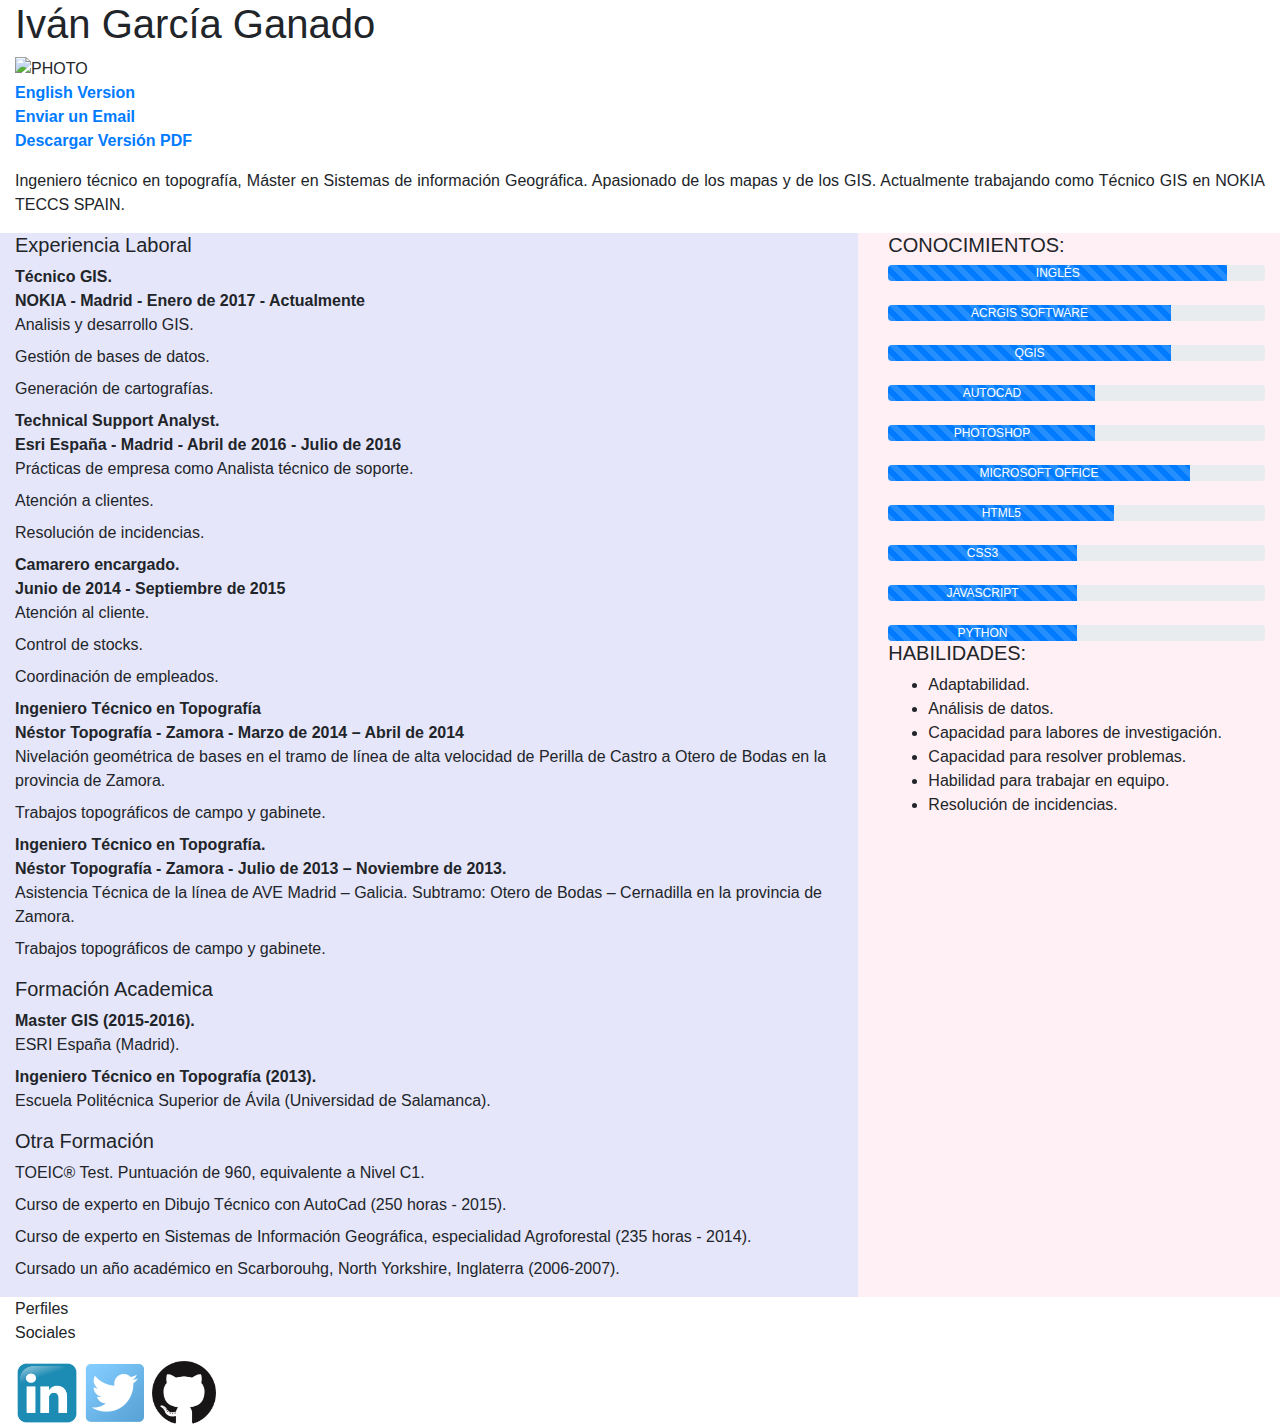
==== index.html @ e0b1468c "v0.1" ====
<!DOCTYPE html>
<html lang="en">
<head>
  <title>Bootstrap Example</title>
  <meta charset="utf-8">
  <meta name="viewport" content="width=device-width, initial-scale=1">
  <link rel="stylesheet" href="https://maxcdn.bootstrapcdn.com/bootstrap/4.0.0-beta.2/css/bootstrap.min.css">
  <script src="https://ajax.googleapis.com/ajax/libs/jquery/3.2.1/jquery.min.js"></script>
  <script src="https://cdnjs.cloudflare.com/ajax/libs/popper.js/1.12.6/umd/popper.min.js"></script>
  <script src="https://maxcdn.bootstrapcdn.com/bootstrap/4.0.0-beta.2/js/bootstrap.min.js"></script>
</head>

<body>

<div id=Header > <!-- CABECERO -->
  <div class="container-fluid"> 
    <div id="contact-info" class="vcard">   
        <h1 class="fn">Iván García Ganado</h1>  
        <img id="pic" src="images/ivan_garcia.png" alt="PHOTO" id="pic"> 
        <p>
          <a href="index.en.html" ><strong>English Version</strong></a>
          <br>
          <a class="email" href="mailto:ivangarciaganado@gmail.com"><strong>Enviar un Email</strong></a>
          <br>
          <a href="downloads/ivan_garcia.pdf" download="ivan_garcia_CV"><strong>Descargar Versión PDF</strong></a>
        </p>       
  	    <p align="justify" >
  	    Ingeniero técnico en topografía, Máster en Sistemas de información Geográfica. Apasionado de los mapas y de los GIS. Actualmente trabajando como Técnico GIS en NOKIA TECCS SPAIN. 
        </p>
    </div> 
  </div> <!-- CIERRE CABECERO -->
</div>


<div class="row">   <!-- CUERPO DEL CV -->  
	<!-- COLUMNA IZQUIERDA -->
  <div class="col-sm-8" id = LeftColumn style="background-color:lavender;">
    <div class="container-fluid">
      
      <h5>Experiencia Laboral</h5>
        <dl>
          <dt>Técnico GIS.</dt>
          <dt>NOKIA - Madrid - Enero de 2017 - Actualmente</dt>
          <dd>Analisis y desarrollo GIS.</dd>
          <dd>Gestión de bases de datos.</dd>
          <dd>Generación de cartografías.</dd>

                          
          <dt>Technical Support Analyst.</dt>
          <dt>Esri España - Madrid - Abril de 2016 - Julio de 2016</dt>

          <dd>Prácticas de empresa como Analista técnico de soporte.</dd>
          <dd>Atención a clientes.</dd>
          <dd>Resolución de incidencias.</dd>


          <dt>Camarero encargado.</dt>
          <dt>Junio de 2014 - Septiembre de 2015
          <dd>Atención al cliente.</dd>
          <dd>Control de stocks.</dd>
          <dd>Coordinación de empleados.</dd>

          <dt>Ingeniero Técnico en Topografía</dt>
          <dt>Néstor Topografía - Zamora - Marzo de 2014 – Abril de 2014</dt>

          <dd>Nivelación geométrica de bases en el tramo de línea de alta velocidad de Perilla de Castro a Otero de Bodas en la provincia de Zamora.</dd>
          <dd>Trabajos topográficos de campo y gabinete.</dd>


          <dt>Ingeniero Técnico en Topografía.</dt>
          <dt>Néstor Topografía - Zamora - Julio de 2013 – Noviembre de 2013.</dt>
          <dd>Asistencia Técnica de la línea de AVE Madrid – Galicia. Subtramo: Otero de Bodas – Cernadilla en la provincia de Zamora.</dd>
          <dd>Trabajos topográficos de campo y gabinete.</dd>
        </dl>
      
      <h5>Formación Academica</h5>
      <dl>
        <dt>Master GIS (2015-2016).</dt>
        <dd>ESRI España (Madrid).</dd>


        <dt>Ingeniero Técnico en Topografía (2013).</dt>
        <dd>Escuela Politécnica Superior de Ávila (Universidad de Salamanca).</dd>
      </dl>	

      <h5>Otra Formación</h5>
        <dl>
          <dd>TOEIC® Test. Puntuación de 960, equivalente a Nivel C1.</dd>
          <dd>Curso de experto en Dibujo Técnico con AutoCad (250 horas - 2015).</dd>
          <dd>Curso de experto en Sistemas de Información Geográfica, especialidad Agroforestal (235 horas - 2014).</dd>
          <dd>Cursado un año académico en Scarborouhg, North Yorkshire, Inglaterra (2006-2007).</dd>
        </dl>
    </div>
  </div>  <!-- CIERRE COLUMNA IZQUIERDA -->
  
  <!-- COLUMNA DERECHA -->
  <div class="col-sm-4" id = RightColumn style="background-color:lavenderblush;">
  	<div class="container-fluid">
		  <h5>CONOCIMIENTOS:</h5> 
		  <div class="progress">
		    <div class="progress-bar progress-bar-striped progress-bar-animated" style="width:90%">INGLÉS</div>
		  </div>
		  <br>
		  <div class="progress">
		    <div class="progress-bar progress-bar-striped progress-bar-animated" style="width:75%">ACRGIS SOFTWARE</div>
		  </div>
		  <br>
		  <div class="progress">
		    <div class="progress-bar progress-bar-striped progress-bar-animated" style="width:75%">QGIS</div>
		  </div>
		  <br>
		  <div class="progress">
		    <div class="progress-bar progress-bar-striped progress-bar-animated" style="width:55%">AUTOCAD</div>
		  </div>
		  <br>
		  <div class="progress">
		    <div class="progress-bar progress-bar-striped progress-bar-animated" style="width:55%">PHOTOSHOP</div>
		  </div>
      <br>
      <div class="progress">
        <div class="progress-bar progress-bar-striped progress-bar-animated" style="width:80%">MICROSOFT OFFICE</div>
      </div>
      <br>
      <div class="progress">
        <div class="progress-bar progress-bar-striped progress-bar-animated" style="width:60%">HTML5</div>
      </div>
      <br>
      <div class="progress">
        <div class="progress-bar progress-bar-striped progress-bar-animated" style="width:50%">CSS3</div>
      </div>
      <br>
      <div class="progress">
        <div class="progress-bar progress-bar-striped progress-bar-animated" style="width:50%">JAVASCRIPT</div>
      </div>
      <br>
      <div class="progress">
        <div class="progress-bar progress-bar-striped progress-bar-animated" style="width:50%">PYTHON</div>
      </div>
    </div> <!-- CIERRE BARRAS -->
    <div class="container">
    
    <h5>HABILIDADES:</h5>
      <ul>
          <li>Adaptabilidad.</li>
          <li>Análisis de datos.</li>
          <li>Capacidad para labores de investigación.</li>
          <li>Capacidad para resolver problemas.</li>
          <li>Habilidad para trabajar en equipo.</li>
          <li>Resolución de incidencias.</li>                    
      </ul>
    </div> <!-- CIERRE HABILIDADES -->

  </div><!-- CIERRE COLUMNA DERECHA -->
</div>
<div id = Bottom>
  <div class="container-fluid">      
    <p id="Perfiles"> Perfiles<br>Sociales </p>

    <a href="https://es.linkedin.com/in/ivan-garcia">
    <img src="images/linkedin.png" alt="HTML tutorial" style=" width:64px; height:64px; border:0;">

    <a href="https://twitter.com/IvanGargan">
    <img src="images/Twitter-icon.png" alt="HTML tutorial" style=" width:64px; height:64px; border:0;">
    </a>

    <a href="https://github.com/IvanGargan">
    <img src="images/GitHub-Mark.png" alt="HTML tutorial" style=" width:64px; height:64px; border:0;">
    </a>
  </div>

</div>

</body>

</html>
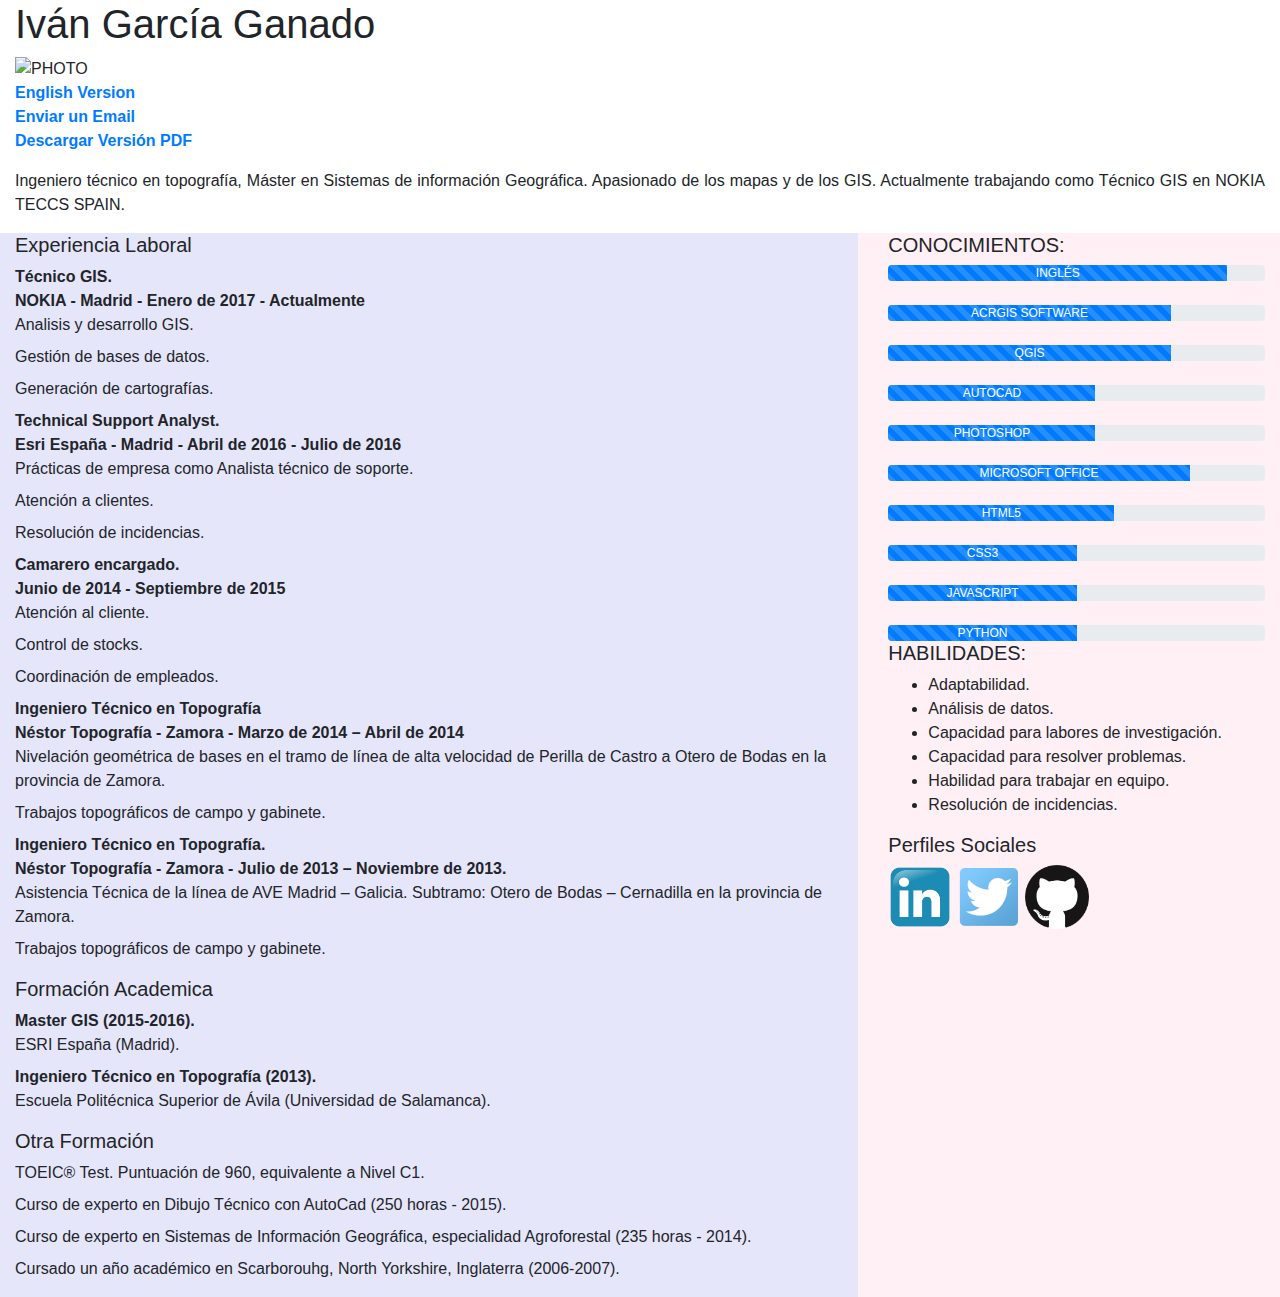
==== commit e4dba6fa: "Barras unificadas" ====
--- a/index.html
+++ b/index.html
@@ -4,6 +4,7 @@
   <title>Bootstrap Example</title>
   <meta charset="utf-8">
   <meta name="viewport" content="width=device-width, initial-scale=1">
+  <link rel="stylesheet" href="css/style.css">
   <link rel="stylesheet" href="https://maxcdn.bootstrapcdn.com/bootstrap/4.0.0-beta.2/css/bootstrap.min.css">
   <script src="https://ajax.googleapis.com/ajax/libs/jquery/3.2.1/jquery.min.js"></script>
   <script src="https://cdnjs.cloudflare.com/ajax/libs/popper.js/1.12.6/umd/popper.min.js"></script>
@@ -98,7 +99,7 @@
   	<div class="container-fluid">
 		  <h5>CONOCIMIENTOS:</h5> 
 		  <div class="progress">
-		    <div class="progress-bar progress-bar-striped progress-bar-animated" style="width:90%">INGLÉS</div>
+		    <div class="progress-bar progress-bar-striped progress-bar-animated" align="left" style="width:90%">INGLÉS</div>
 		  </div>
 		  <br>
 		  <div class="progress">
@@ -149,24 +150,22 @@
           <li>Resolución de incidencias.</li>                    
       </ul>
     </div> <!-- CIERRE HABILIDADES -->
+    <div class="container-fluid">      
+      <h5>Perfiles Sociales</h5>
+      <a href="https://es.linkedin.com/in/ivan-garcia">
+      <img src="images/linkedin.png" alt="HTML tutorial" style=" width:64px; height:64px; border:0;">
+      <a href="https://twitter.com/IvanGargan">
+      <img src="images/Twitter-icon.png" alt="HTML tutorial" style=" width:64px; height:64px; border:0;">
+      </a>
+      <a href="https://github.com/IvanGargan">
+      <img src="images/GitHub-Mark.png" alt="HTML tutorial" style=" width:64px; height:64px; border:0;">
+      </a>
+    </div>
 
   </div><!-- CIERRE COLUMNA DERECHA -->
 </div>
 <div id = Bottom>
-  <div class="container-fluid">      
-    <p id="Perfiles"> Perfiles<br>Sociales </p>
 
-    <a href="https://es.linkedin.com/in/ivan-garcia">
-    <img src="images/linkedin.png" alt="HTML tutorial" style=" width:64px; height:64px; border:0;">
-
-    <a href="https://twitter.com/IvanGargan">
-    <img src="images/Twitter-icon.png" alt="HTML tutorial" style=" width:64px; height:64px; border:0;">
-    </a>
-
-    <a href="https://github.com/IvanGargan">
-    <img src="images/GitHub-Mark.png" alt="HTML tutorial" style=" width:64px; height:64px; border:0;">
-    </a>
-  </div>
 
 </div>
 
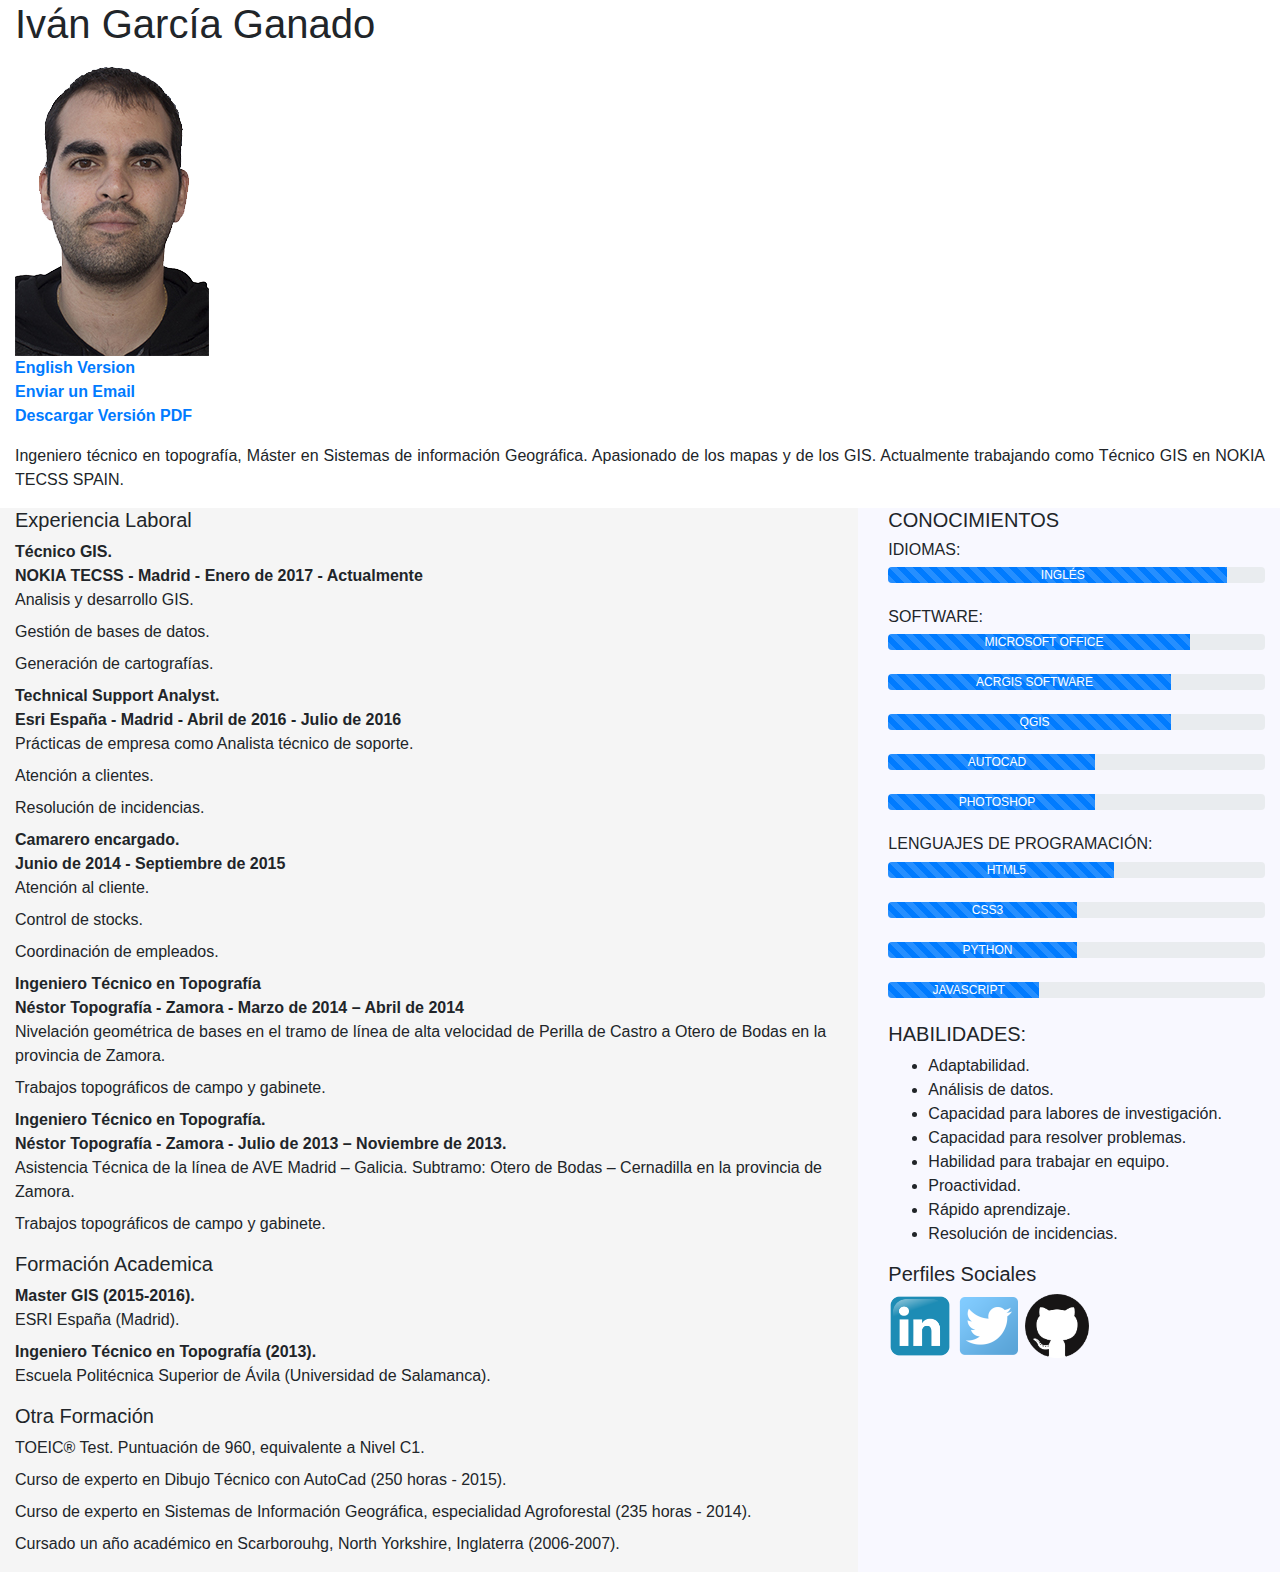
==== commit 7d0d3504: "mas barras" ====
--- a/index.html
+++ b/index.html
@@ -6,6 +6,7 @@
   <meta name="viewport" content="width=device-width, initial-scale=1">
   <link rel="stylesheet" href="css/style.css">
   <link rel="stylesheet" href="https://maxcdn.bootstrapcdn.com/bootstrap/4.0.0-beta.2/css/bootstrap.min.css">
+  <link rel="stylesheet" href="http://cdnjs.cloudflare.com/ajax/libs/font-awesome/4.6.3/css/font-awesome.min.css">
   <script src="https://ajax.googleapis.com/ajax/libs/jquery/3.2.1/jquery.min.js"></script>
   <script src="https://cdnjs.cloudflare.com/ajax/libs/popper.js/1.12.6/umd/popper.min.js"></script>
   <script src="https://maxcdn.bootstrapcdn.com/bootstrap/4.0.0-beta.2/js/bootstrap.min.js"></script>
@@ -24,9 +25,9 @@
           <a class="email" href="mailto:ivangarciaganado@gmail.com"><strong>Enviar un Email</strong></a>
           <br>
           <a href="downloads/ivan_garcia.pdf" download="ivan_garcia_CV"><strong>Descargar Versión PDF</strong></a>
-        </p>       
+        </p>    
   	    <p align="justify" >
-  	    Ingeniero técnico en topografía, Máster en Sistemas de información Geográfica. Apasionado de los mapas y de los GIS. Actualmente trabajando como Técnico GIS en NOKIA TECCS SPAIN. 
+  	    Ingeniero técnico en topografía, Máster en Sistemas de información Geográfica. Apasionado de los mapas y de los GIS. Actualmente trabajando como Técnico GIS en NOKIA TECSS SPAIN. 
         </p>
     </div> 
   </div> <!-- CIERRE CABECERO -->
@@ -35,13 +36,13 @@
 
 <div class="row">   <!-- CUERPO DEL CV -->  
 	<!-- COLUMNA IZQUIERDA -->
-  <div class="col-sm-8" id = LeftColumn style="background-color:lavender;">
+  <div class="col-sm-8" id = LeftColumn style="background-color:WhiteSmoke;">
     <div class="container-fluid">
       
       <h5>Experiencia Laboral</h5>
         <dl>
           <dt>Técnico GIS.</dt>
-          <dt>NOKIA - Madrid - Enero de 2017 - Actualmente</dt>
+          <dt>NOKIA TECSS - Madrid - Enero de 2017 - Actualmente</dt>
           <dd>Analisis y desarrollo GIS.</dd>
           <dd>Gestión de bases de datos.</dd>
           <dd>Generación de cartografías.</dd>
@@ -95,48 +96,52 @@
   </div>  <!-- CIERRE COLUMNA IZQUIERDA -->
   
   <!-- COLUMNA DERECHA -->
-  <div class="col-sm-4" id = RightColumn style="background-color:lavenderblush;">
+  <div class="col-sm-4" id = RightColumn style="background-color:GhostWhite;">
   	<div class="container-fluid">
-		  <h5>CONOCIMIENTOS:</h5> 
+		  <h5>CONOCIMIENTOS</h5>
+      <h6>IDIOMAS:</h6> 
 		  <div class="progress">
-		    <div class="progress-bar progress-bar-striped progress-bar-animated" align="left" style="width:90%">INGLÉS</div>
+		    <div class="progress-bar progress-bar-striped progress-bar-animated" style="width:90%"><span>INGLÉS</span></div>
+		  </div>
+		  <br>
+      <h6>SOFTWARE:</h6>
+      <div class="progress">
+        <div class="progress-bar progress-bar-striped progress-bar-animated" style="width:80%"><span>MICROSOFT OFFICE</span></div>
+      </div>
+      <br>
+		  <div class="progress">
+		    <div class="progress-bar progress-bar-striped progress-bar-animated" style="width:75%"><span>ACRGIS SOFTWARE</span></div>
 		  </div>
 		  <br>
 		  <div class="progress">
-		    <div class="progress-bar progress-bar-striped progress-bar-animated" style="width:75%">ACRGIS SOFTWARE</div>
+		    <div class="progress-bar progress-bar-striped progress-bar-animated" style="width:75%"><span>QGIS</span></div>
 		  </div>
 		  <br>
 		  <div class="progress">
-		    <div class="progress-bar progress-bar-striped progress-bar-animated" style="width:75%">QGIS</div>
-		  </div>
-		  <br>
-		  <div class="progress">
-		    <div class="progress-bar progress-bar-striped progress-bar-animated" style="width:55%">AUTOCAD</div>
-		  </div>
-		  <br>
-		  <div class="progress">
-		    <div class="progress-bar progress-bar-striped progress-bar-animated" style="width:55%">PHOTOSHOP</div>
+		    <div class="progress-bar progress-bar-striped progress-bar-animated" style="width:55%"><span>AUTOCAD</span></div>
 		  </div>
       <br>
+		  <div class="progress">
+		    <div class="progress-bar progress-bar-striped progress-bar-animated" style="width:55%"><span>PHOTOSHOP</span></div>
+		  </div>
+      <br>
+      <h6>LENGUAJES DE PROGRAMACIÓN:</h6> 
       <div class="progress">
-        <div class="progress-bar progress-bar-striped progress-bar-animated" style="width:80%">MICROSOFT OFFICE</div>
+        <div class="progress-bar progress-bar-striped progress-bar-animated" style="width:60%"><span>HTML5</span></div>
       </div>
       <br>
       <div class="progress">
-        <div class="progress-bar progress-bar-striped progress-bar-animated" style="width:60%">HTML5</div>
+        <div class="progress-bar progress-bar-striped progress-bar-animated" style="width:50%"><span>CSS3</span></div>
       </div>
       <br>
       <div class="progress">
-        <div class="progress-bar progress-bar-striped progress-bar-animated" style="width:50%">CSS3</div>
+        <div class="progress-bar progress-bar-striped progress-bar-animated" style="width:50%"><span>PYTHON</span></div>
       </div>
       <br>
       <div class="progress">
-        <div class="progress-bar progress-bar-striped progress-bar-animated" style="width:50%">JAVASCRIPT</div>
+        <div class="progress-bar progress-bar-striped progress-bar-animated" style="width:40%"><span>JAVASCRIPT</span></div>
       </div>
       <br>
-      <div class="progress">
-        <div class="progress-bar progress-bar-striped progress-bar-animated" style="width:50%">PYTHON</div>
-      </div>
     </div> <!-- CIERRE BARRAS -->
     <div class="container">
     
@@ -147,6 +152,8 @@
           <li>Capacidad para labores de investigación.</li>
           <li>Capacidad para resolver problemas.</li>
           <li>Habilidad para trabajar en equipo.</li>
+          <li>Proactividad.</li>
+          <li>Rápido aprendizaje.</li>
           <li>Resolución de incidencias.</li>                    
       </ul>
     </div> <!-- CIERRE HABILIDADES -->
--- a/css/style.css
+++ b/css/style.css
@@ -0,0 +1,11 @@
+/**
+ * Progress bars with centered text
+ */
+
+.progress span {
+    position: relative;
+    left: 5px;
+    display: block;
+    width: 100%;
+    color: white;
+ }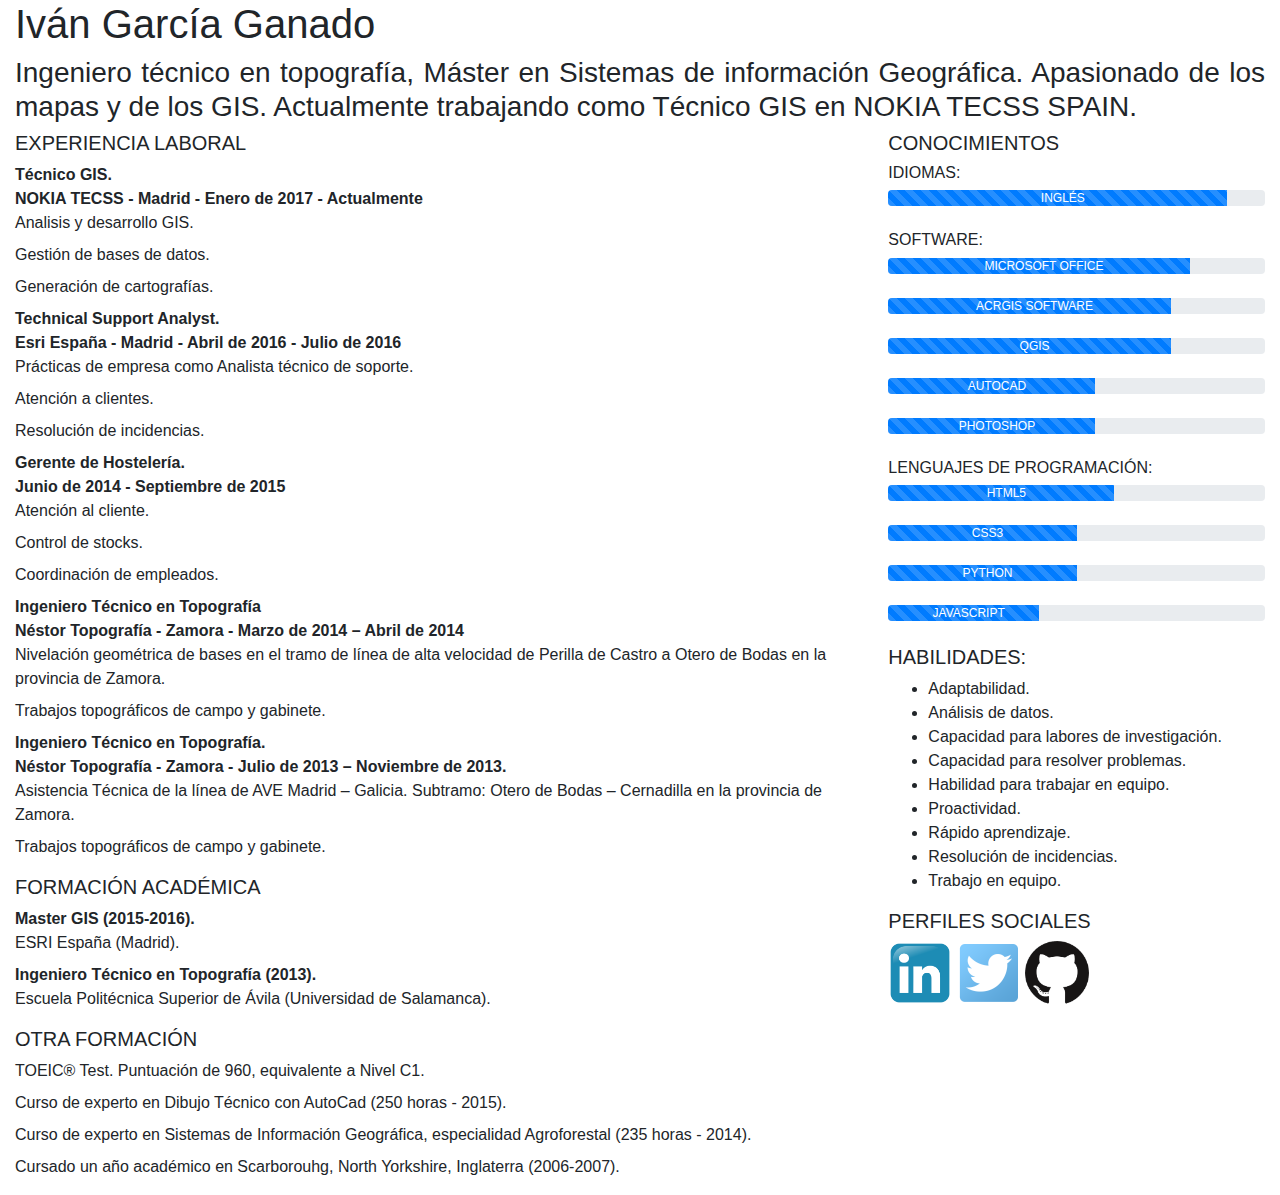
==== commit e8885d22: "printable" ====
--- a/index.html
+++ b/index.html
@@ -18,17 +18,16 @@
   <div class="container-fluid"> 
     <div id="contact-info" class="vcard">   
         <h1 class="fn">Iván García Ganado</h1>  
-        <img id="pic" src="images/ivan_garcia.png" alt="PHOTO" id="pic"> 
-        <p>
+        <!-- <img id="pic" src="images/ivan_garcia.png" alt="PHOTO" id="pic"> --> 
+<!--         <p>
           <a href="index.en.html" ><strong>English Version</strong></a>
           <br>
           <a class="email" href="mailto:ivangarciaganado@gmail.com"><strong>Enviar un Email</strong></a>
           <br>
           <a href="downloads/ivan_garcia.pdf" download="ivan_garcia_CV"><strong>Descargar Versión PDF</strong></a>
-        </p>    
-  	    <p align="justify" >
-  	    Ingeniero técnico en topografía, Máster en Sistemas de información Geográfica. Apasionado de los mapas y de los GIS. Actualmente trabajando como Técnico GIS en NOKIA TECSS SPAIN. 
-        </p>
+        </p>   -->  
+
+  	    <H3 align="justify">Ingeniero técnico en topografía, Máster en Sistemas de información Geográfica. Apasionado de los mapas y de los GIS. Actualmente trabajando como Técnico GIS en NOKIA TECSS SPAIN.<H3> 
     </div> 
   </div> <!-- CIERRE CABECERO -->
 </div>
@@ -36,10 +35,10 @@
 
 <div class="row">   <!-- CUERPO DEL CV -->  
 	<!-- COLUMNA IZQUIERDA -->
-  <div class="col-sm-8" id = LeftColumn style="background-color:WhiteSmoke;">
+  <div class="col-sm-8" id = LeftColumn style="background-color:;">
     <div class="container-fluid">
       
-      <h5>Experiencia Laboral</h5>
+      <h5>EXPERIENCIA LABORAL</h5>
         <dl>
           <dt>Técnico GIS.</dt>
           <dt>NOKIA TECSS - Madrid - Enero de 2017 - Actualmente</dt>
@@ -56,7 +55,7 @@
           <dd>Resolución de incidencias.</dd>
 
 
-          <dt>Camarero encargado.</dt>
+          <dt>Gerente de Hostelería.</dt>
           <dt>Junio de 2014 - Septiembre de 2015
           <dd>Atención al cliente.</dd>
           <dd>Control de stocks.</dd>
@@ -75,7 +74,7 @@
           <dd>Trabajos topográficos de campo y gabinete.</dd>
         </dl>
       
-      <h5>Formación Academica</h5>
+      <h5>FORMACIÓN ACADÉMICA</h5>
       <dl>
         <dt>Master GIS (2015-2016).</dt>
         <dd>ESRI España (Madrid).</dd>
@@ -85,7 +84,7 @@
         <dd>Escuela Politécnica Superior de Ávila (Universidad de Salamanca).</dd>
       </dl>	
 
-      <h5>Otra Formación</h5>
+      <h5>OTRA FORMACIÓN</h5>
         <dl>
           <dd>TOEIC® Test. Puntuación de 960, equivalente a Nivel C1.</dd>
           <dd>Curso de experto en Dibujo Técnico con AutoCad (250 horas - 2015).</dd>
@@ -96,50 +95,50 @@
   </div>  <!-- CIERRE COLUMNA IZQUIERDA -->
   
   <!-- COLUMNA DERECHA -->
-  <div class="col-sm-4" id = RightColumn style="background-color:GhostWhite;">
+  <div class="col-sm-4" id = RightColumn style="background-color:;">
   	<div class="container-fluid">
 		  <h5>CONOCIMIENTOS</h5>
       <h6>IDIOMAS:</h6> 
 		  <div class="progress">
-		    <div class="progress-bar progress-bar-striped progress-bar-animated" style="width:90%"><span>INGLÉS</span></div>
+		    <div class="progress-bar progress-bar-striped" style="width:90%"><span>INGLÉS</span></div>
 		  </div>
 		  <br>
       <h6>SOFTWARE:</h6>
       <div class="progress">
-        <div class="progress-bar progress-bar-striped progress-bar-animated" style="width:80%"><span>MICROSOFT OFFICE</span></div>
+        <div class="progress-bar progress-bar-striped" style="width:80%"><span>MICROSOFT OFFICE</span></div>
       </div>
       <br>
 		  <div class="progress">
-		    <div class="progress-bar progress-bar-striped progress-bar-animated" style="width:75%"><span>ACRGIS SOFTWARE</span></div>
+		    <div class="progress-bar progress-bar-striped" style="width:75%"><span>ACRGIS SOFTWARE</span></div>
 		  </div>
 		  <br>
 		  <div class="progress">
-		    <div class="progress-bar progress-bar-striped progress-bar-animated" style="width:75%"><span>QGIS</span></div>
+		    <div class="progress-bar progress-bar-striped" style="width:75%"><span>QGIS</span></div>
 		  </div>
 		  <br>
 		  <div class="progress">
-		    <div class="progress-bar progress-bar-striped progress-bar-animated" style="width:55%"><span>AUTOCAD</span></div>
+		    <div class="progress-bar progress-bar-striped" style="width:55%"><span>AUTOCAD</span></div>
 		  </div>
       <br>
 		  <div class="progress">
-		    <div class="progress-bar progress-bar-striped progress-bar-animated" style="width:55%"><span>PHOTOSHOP</span></div>
+		    <div class="progress-bar progress-bar-striped" style="width:55%"><span>PHOTOSHOP</span></div>
 		  </div>
       <br>
       <h6>LENGUAJES DE PROGRAMACIÓN:</h6> 
       <div class="progress">
-        <div class="progress-bar progress-bar-striped progress-bar-animated" style="width:60%"><span>HTML5</span></div>
+        <div class="progress-bar progress-bar-striped" style="width:60%"><span>HTML5</span></div>
       </div>
       <br>
       <div class="progress">
-        <div class="progress-bar progress-bar-striped progress-bar-animated" style="width:50%"><span>CSS3</span></div>
+        <div class="progress-bar progress-bar-striped" style="width:50%"><span>CSS3</span></div>
       </div>
       <br>
       <div class="progress">
-        <div class="progress-bar progress-bar-striped progress-bar-animated" style="width:50%"><span>PYTHON</span></div>
+        <div class="progress-bar progress-bar-striped" style="width:50%"><span>PYTHON</span></div>
       </div>
       <br>
       <div class="progress">
-        <div class="progress-bar progress-bar-striped progress-bar-animated" style="width:40%"><span>JAVASCRIPT</span></div>
+        <div class="progress-bar progress-bar-striped" style="width:40%"><span>JAVASCRIPT</span></div>
       </div>
       <br>
     </div> <!-- CIERRE BARRAS -->
@@ -154,11 +153,12 @@
           <li>Habilidad para trabajar en equipo.</li>
           <li>Proactividad.</li>
           <li>Rápido aprendizaje.</li>
-          <li>Resolución de incidencias.</li>                    
+          <li>Resolución de incidencias.</li>
+          <li>Trabajo en equipo.</li>                    
       </ul>
     </div> <!-- CIERRE HABILIDADES -->
     <div class="container-fluid">      
-      <h5>Perfiles Sociales</h5>
+      <h5>PERFILES SOCIALES</h5>
       <a href="https://es.linkedin.com/in/ivan-garcia">
       <img src="images/linkedin.png" alt="HTML tutorial" style=" width:64px; height:64px; border:0;">
       <a href="https://twitter.com/IvanGargan">
--- a/css/style.css
+++ b/css/style.css
@@ -8,4 +8,8 @@
     display: block;
     width: 100%;
     color: white;
- }+ }
+
+@media print {
+body {-webkit-print-color-adjust: exact;}
+}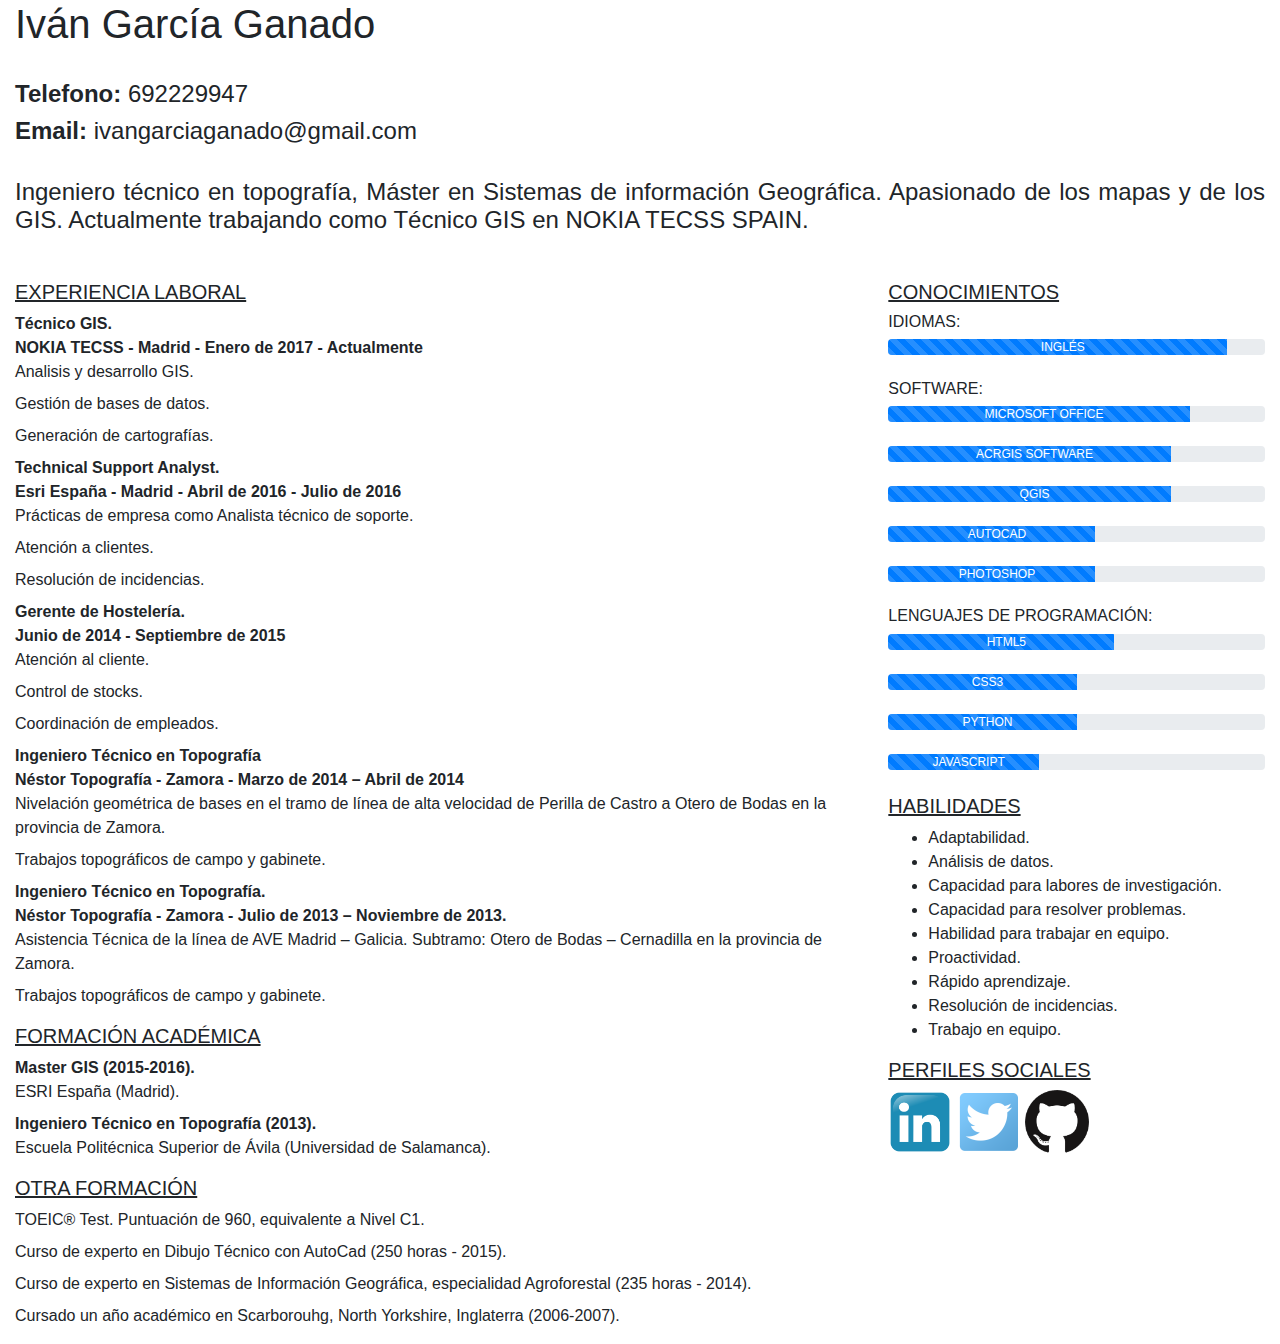
==== commit ffa8133f: "Updated." ====
--- a/index.html
+++ b/index.html
@@ -25,9 +25,13 @@
           <a class="email" href="mailto:ivangarciaganado@gmail.com"><strong>Enviar un Email</strong></a>
           <br>
           <a href="downloads/ivan_garcia.pdf" download="ivan_garcia_CV"><strong>Descargar Versión PDF</strong></a>
-        </p>   -->  
-
-  	    <H3 align="justify">Ingeniero técnico en topografía, Máster en Sistemas de información Geográfica. Apasionado de los mapas y de los GIS. Actualmente trabajando como Técnico GIS en NOKIA TECSS SPAIN.<H3> 
+        </p>   -->
+        <br>  
+        <h4><b>Telefono:</b> 692229947</h4>
+        <h4><b>Email:</b> ivangarciaganado@gmail.com</h4>
+  	    <br>
+        <h4 align="justify">Ingeniero técnico en topografía, Máster en Sistemas de información Geográfica. Apasionado de los mapas y de los GIS. Actualmente trabajando como Técnico GIS en NOKIA TECSS SPAIN.<h4>
+        <br> 
     </div> 
   </div> <!-- CIERRE CABECERO -->
 </div>
@@ -37,8 +41,8 @@
 	<!-- COLUMNA IZQUIERDA -->
   <div class="col-sm-8" id = LeftColumn style="background-color:;">
     <div class="container-fluid">
-      
-      <h5>EXPERIENCIA LABORAL</h5>
+
+      <h5><ins>EXPERIENCIA LABORAL</ins></h5>
         <dl>
           <dt>Técnico GIS.</dt>
           <dt>NOKIA TECSS - Madrid - Enero de 2017 - Actualmente</dt>
@@ -74,7 +78,7 @@
           <dd>Trabajos topográficos de campo y gabinete.</dd>
         </dl>
       
-      <h5>FORMACIÓN ACADÉMICA</h5>
+      <h5><ins>FORMACIÓN ACADÉMICA</ins></h5>
       <dl>
         <dt>Master GIS (2015-2016).</dt>
         <dd>ESRI España (Madrid).</dd>
@@ -84,7 +88,7 @@
         <dd>Escuela Politécnica Superior de Ávila (Universidad de Salamanca).</dd>
       </dl>	
 
-      <h5>OTRA FORMACIÓN</h5>
+      <h5><ins>OTRA FORMACIÓN</ins></h5>
         <dl>
           <dd>TOEIC® Test. Puntuación de 960, equivalente a Nivel C1.</dd>
           <dd>Curso de experto en Dibujo Técnico con AutoCad (250 horas - 2015).</dd>
@@ -97,7 +101,7 @@
   <!-- COLUMNA DERECHA -->
   <div class="col-sm-4" id = RightColumn style="background-color:;">
   	<div class="container-fluid">
-		  <h5>CONOCIMIENTOS</h5>
+		  <h5><ins>CONOCIMIENTOS</ins></h5>
       <h6>IDIOMAS:</h6> 
 		  <div class="progress">
 		    <div class="progress-bar progress-bar-striped" style="width:90%"><span>INGLÉS</span></div>
@@ -144,7 +148,7 @@
     </div> <!-- CIERRE BARRAS -->
     <div class="container">
     
-    <h5>HABILIDADES:</h5>
+    <h5><ins>HABILIDADES</ins></h5>
       <ul>
           <li>Adaptabilidad.</li>
           <li>Análisis de datos.</li>
@@ -158,7 +162,7 @@
       </ul>
     </div> <!-- CIERRE HABILIDADES -->
     <div class="container-fluid">      
-      <h5>PERFILES SOCIALES</h5>
+      <h5><ins>PERFILES SOCIALES</ins></h5>
       <a href="https://es.linkedin.com/in/ivan-garcia">
       <img src="images/linkedin.png" alt="HTML tutorial" style=" width:64px; height:64px; border:0;">
       <a href="https://twitter.com/IvanGargan">
